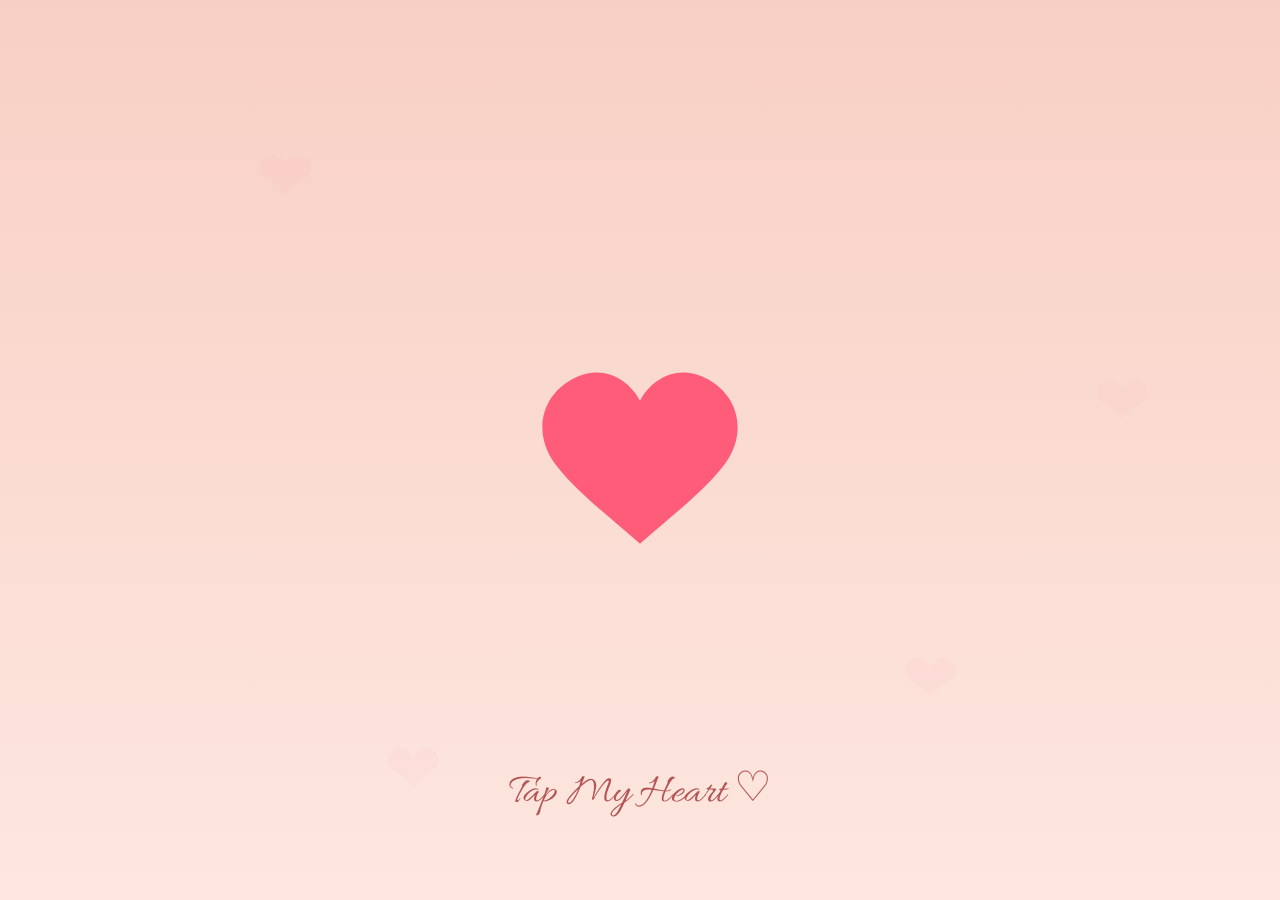
==== index.html @ dad03d86 "Add files via upload" ====
<!DOCTYPE html>
<html>
<head>
<meta charset="UTF-8">
<title>Happy Birthday Ruwaiskkkkaaaaa ❤️</title>

<link href="https://fonts.googleapis.com/css2?family=Allura&display=swap" rel="stylesheet">
<link rel="stylesheet" href="style.css">
</head>

<body>

<!-- Minimal Background Hearts -->
<div class="bg-hearts">
    <span>❤</span>
    <span>❤</span>
    <span>❤</span>
    <span>❤</span>
</div>

<!-- Single Smooth Heart -->
<div class="heart-container" onclick="burstHeart()">
    <svg class="heart" viewBox="0 0 512 512">
        <path d="M256 460
         C 200 410, 120 350, 75 290
         C 30 230, 40 150, 110 110
         C 170 75, 230 105, 256 155
         C 282 105, 342 75, 402 110
         C 472 150, 482 230, 437 290
         C 392 350, 312 410, 256 460 Z"/>
    </svg>
</div>

<div class="title">
Tap My Heart ♡
</div>

<script>
function burstHeart(){
    const heart=document.querySelector(".heart");

    heart.style.animation="none";

    for(let i=0;i<30;i++){
        const small=document.createElement("div");
        small.classList.add("small-heart");
        small.innerHTML="❤";
        small.style.left="50%";
        small.style.top="50%";

        const x=(Math.random()-0.5)*700+"px";
        const y=(Math.random()-0.5)*700+"px";

        small.style.setProperty('--x',x);
        small.style.setProperty('--y',y);

        document.body.appendChild(small);
        setTimeout(()=>small.remove(),1000);
    }

    heart.style.transform="scale(0)";

    setTimeout(()=>{
        window.location.href="page2.html";
    },1200);
}
</script>

</body>
</html>
---- style.css ----
body{
    margin:0;
    height:100vh;
    display:flex;
    justify-content:center;
    align-items:center;
    background:linear-gradient(180deg,#f8cfc4,#fde7df);
    overflow:hidden;
    position:relative;
}

/* Minimal Dim Background Hearts */
.bg-hearts span{
    position:absolute;
    font-size:70px;
    color:#ff9bb0;
    opacity:0.06;
    animation:float 10s infinite ease-in-out;
}

.bg-hearts span:nth-child(1){ top:15%; left:20%; }
.bg-hearts span:nth-child(2){ bottom:20%; right:25%; }
.bg-hearts span:nth-child(3){ top:40%; right:10%; }
.bg-hearts span:nth-child(4){ bottom:10%; left:30%; }

@keyframes float{
    0%,100%{ transform:translateY(0); }
    50%{ transform:translateY(-20px); }
}

/* Single Heart */
.heart-container{
    width:240px;
    cursor:pointer;
    z-index:2;
}

.heart{
    width:100%;
    fill:url(#grad);
    animation:heartbeat 1.5s infinite;
    transition:transform 0.8s ease;
}

/* Apply Gradient */
.heart path{
    fill:linear-gradient(145deg,#ff8fa3,#ff4d6d);
    fill:#ff5c7a;
}

/* Heartbeat */
@keyframes heartbeat{
    0%,100%{ transform:scale(1); }
    50%{ transform:scale(1.1); }
}

/* Burst Hearts */
.small-heart{
    position:absolute;
    color:#ff6b81;
    font-size:22px;
    animation:explode 1s ease forwards;
}

@keyframes explode{
    0%{ opacity:1; transform:translate(0,0) scale(1); }
    100%{ opacity:0; transform:translate(var(--x),var(--y)) scale(1.6); }
}

/* Title */
.title{
    position:absolute;
    bottom:80px;
    font-family:'Allura',cursive;
    font-size:42px;
    color:#b45454;
}
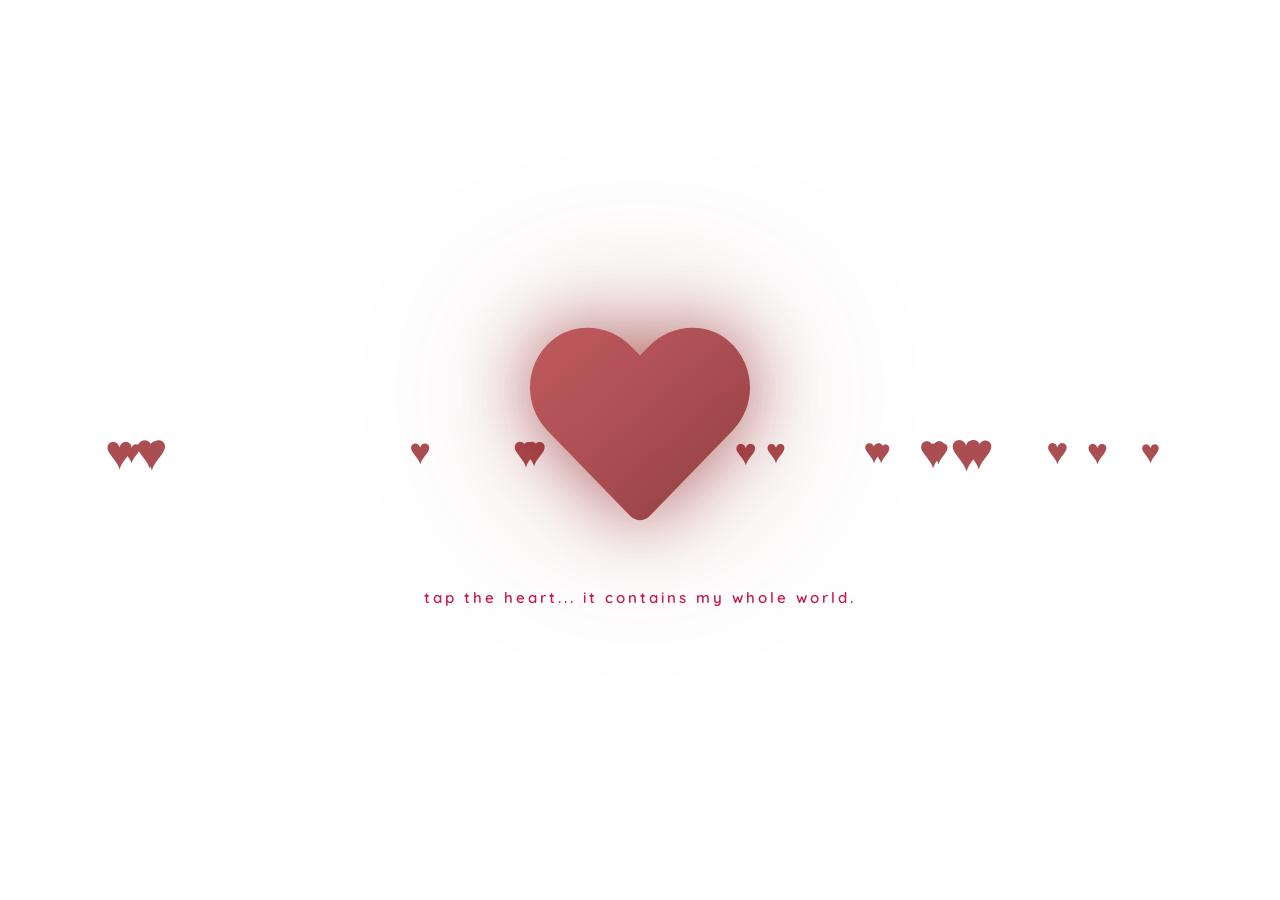
==== commit 8c262156: "Revamp index.html for birthday celebration theme Updated the HTML structure and styles for a birthda" ====
--- a/index.html
+++ b/index.html
@@ -1,70 +1,340 @@
 <!DOCTYPE html>
-<html>
+<html lang="en">
+
 <head>
-<meta charset="UTF-8">
-<title>Happy Birthday Ruwaiskkkkaaaaa ❤️</title>
-
-<link href="https://fonts.googleapis.com/css2?family=Allura&display=swap" rel="stylesheet">
-<link rel="stylesheet" href="style.css">
+    <meta charset="UTF-8">
+    <meta name="viewport" content="width=device-width, initial-scale=1.0">
+    <title>Open My Heart 💖</title>
+
+    <!-- Elegant Script Font (closest to Eyesome Script on Google Fonts) -->
+    <link
+        href="https://fonts.googleapis.com/css2?family=Great+Vibes&family=Quicksand:wght@300;400;600&family=Pacifico&display=swap"
+        rel="stylesheet">
+
+    <style>
+        * {
+            margin: 0;
+            padding: 0;
+            box-sizing: border-box;
+        }
+
+        body {
+            height: 100vh;
+            width: 100vw;
+            display: flex;
+            flex-direction: column;
+            justify-content: center;
+            align-items: center;
+            background: url('images/bg.png') no-repeat center center fixed;
+            background-size: cover;
+            overflow: hidden;
+            font-family: 'Quicksand', sans-serif;
+            transition: opacity 1.5s ease;
+            position: relative;
+        }
+
+        /* ── Soft Floating Hearts (subtle, minimal) ── */
+        .bg-heart {
+            position: absolute;
+            color: #ab4e52;
+            animation: floatUp linear infinite;
+            pointer-events: none;
+            z-index: 0;
+        }
+
+        @keyframes floatUp {
+            0% {
+                transform: translateY(100vh) scale(1);
+                opacity: 0;
+            }
+
+            10% {
+                opacity: 1;
+            }
+
+            90% {
+                opacity: 0.6;
+            }
+
+            100% {
+                transform: translateY(-10vh) scale(0.6);
+                opacity: 0;
+            }
+        }
+
+        /* ── Title ── */
+        h1 {
+            color: #b5405a;
+            font-family: 'Great Vibes', cursive;
+            font-size: 46px;
+            font-weight: 400;
+            margin-bottom: 60px;
+            text-align: center;
+            padding: 0 30px;
+            animation: textGlow 3s infinite alternate;
+            z-index: 10;
+            letter-spacing: 1px;
+        }
+
+        @keyframes textGlow {
+            from {
+                text-shadow: 0 0 15px rgba(255, 100, 130, 0.15);
+                opacity: 0.75;
+            }
+
+            to {
+                text-shadow: 0 0 25px rgba(255, 100, 130, 0.5),
+                    0 0 50px rgba(255, 50, 80, 0.15);
+                opacity: 1;
+            }
+        }
+
+        /* ── Heart Container ── */
+        .heart-container {
+            position: relative;
+            cursor: pointer;
+            z-index: 10;
+            transition: transform 0.4s ease;
+            margin-top: 20px;
+        }
+
+        .heart-container:hover {
+            transform: scale(1.06);
+        }
+
+        /* ── Minimal SVG Heart ── */
+        .heart-svg {
+            width: 220px;
+            height: 220px;
+            filter: drop-shadow(0 0 35px rgba(128, 0, 0, 0.5)) drop-shadow(0 0 80px rgba(128, 0, 0, 0.25));
+            animation: gentleBeat 2s ease-in-out infinite;
+        }
+
+        .heart-svg path {
+            fill: url(#heartGradient);
+        }
+
+        @keyframes gentleBeat {
+
+            0%,
+            100% {
+                transform: scale(1);
+            }
+
+            30% {
+                transform: scale(1.06);
+            }
+
+            40% {
+                transform: scale(1);
+            }
+
+            55% {
+                transform: scale(1.08);
+            }
+
+            70% {
+                transform: scale(1);
+            }
+        }
+
+        /* ── Subtle Hint ── */
+        .click-hint {
+            color: #c9184a;
+            font-family: 'Quicksand', sans-serif;
+            font-size: 15px;
+            font-weight: 600;
+            letter-spacing: 3px;
+            text-transform: lowercase;
+            margin-top: 50px;
+            z-index: 10;
+            animation: hintPulse 2.5s infinite;
+        }
+
+
+        @keyframes hintPulse {
+
+            0%,
+            100% {
+                opacity: 0.2;
+            }
+
+            50% {
+                opacity: 0.6;
+            }
+        }
+
+        /* ── Burst Animation ── */
+        .burst-anim {
+            animation: heartBurst 1.2s ease-out forwards !important;
+        }
+
+        @keyframes heartBurst {
+            0% {
+                transform: scale(1);
+                opacity: 1;
+            }
+
+            20% {
+                transform: scale(0.85);
+                opacity: 1;
+            }
+
+            50% {
+                transform: scale(1.3);
+                opacity: 0.6;
+                filter: drop-shadow(0 0 60px rgba(255, 51, 102, 0.8));
+            }
+
+            100% {
+                transform: scale(0);
+                opacity: 0;
+            }
+        }
+
+        /* ── Mini Burst Hearts ── */
+        .mini-heart {
+            position: fixed;
+            pointer-events: none;
+            z-index: 100;
+            opacity: 0;
+        }
+
+        /* ── Fade Out ── */
+        .fade-out {
+            opacity: 0 !important;
+            transition: opacity 0.5s ease;
+        }
+
+        /* ── Responsive ── */
+        @media (max-width: 600px) {
+            h1 {
+                font-size: 30px;
+                margin-bottom: 40px;
+            }
+
+            .heart-svg {
+                width: 160px;
+                height: 160px;
+            }
+
+            .bg-text {
+                font-size: 28px;
+            }
+        }
+    </style>
 </head>
 
 <body>
 
-<!-- Minimal Background Hearts -->
-<div class="bg-hearts">
-    <span>❤</span>
-    <span>❤</span>
-    <span>❤</span>
-    <span>❤</span>
-</div>
-
-<!-- Single Smooth Heart -->
-<div class="heart-container" onclick="burstHeart()">
-    <svg class="heart" viewBox="0 0 512 512">
-        <path d="M256 460
-         C 200 410, 120 350, 75 290
-         C 30 230, 40 150, 110 110
-         C 170 75, 230 105, 256 155
-         C 282 105, 342 75, 402 110
-         C 472 150, 482 230, 437 290
-         C 392 350, 312 410, 256 460 Z"/>
-    </svg>
-</div>
-
-<div class="title">
-Tap My Heart ♡
-</div>
-
-<script>
-function burstHeart(){
-    const heart=document.querySelector(".heart");
-
-    heart.style.animation="none";
-
-    for(let i=0;i<30;i++){
-        const small=document.createElement("div");
-        small.classList.add("small-heart");
-        small.innerHTML="❤";
-        small.style.left="50%";
-        small.style.top="50%";
-
-        const x=(Math.random()-0.5)*700+"px";
-        const y=(Math.random()-0.5)*700+"px";
-
-        small.style.setProperty('--x',x);
-        small.style.setProperty('--y',y);
-
-        document.body.appendChild(small);
-        setTimeout(()=>small.remove(),1000);
-    }
-
-    heart.style.transform="scale(0)";
-
-    setTimeout(()=>{
-        window.location.href="page2.html";
-    },1200);
-}
-</script>
+
+    <div class="heart-container" id="heartContainer" onclick="burstHeart()">
+        <svg class="heart-svg" id="bigHeart" viewBox="0 0 512 512" xmlns="http://www.w3.org/2000/svg">
+            <defs>
+                <linearGradient id="heartGradient" x1="0%" y1="0%" x2="100%" y2="100%">
+                    <stop offset="0%" style="stop-color:#bf5a5e" />
+                    <stop offset="50%" style="stop-color:#ab4e52" />
+                    <stop offset="100%" style="stop-color:#8f3e42" />
+                </linearGradient>
+            </defs>
+            <path
+                d="M462.3 62.6C407.5 15.9 326 24.3 275.7 76.2L256 96.5l-19.7-20.3C186.1 24.3 104.5 15.9 49.7 62.6c-62.8 53.6-66.1 149.8-9.9 207.9l193.5 199.8c12.5 12.9 32.8 12.9 45.3 0l193.5-199.8c56.3-58.1 53-154.3-9.8-207.9z" />
+        </svg>
+    </div>
+
+    <p class="click-hint" id="clickHint">tap the heart... it contains my whole world.</p>
+
+
+    <script>
+        // ── Subtle Background Hearts ──
+        (function createBgHearts() {
+            for (let i = 0; i < 20; i++) {
+                const h = document.createElement('div');
+                h.classList.add('bg-heart');
+                h.textContent = '♥';
+                h.style.left = Math.random() * 100 + 'vw';
+                h.style.fontSize = (Math.random() * 28 + 30) + 'px';
+                const dur = Math.random() * 12 + 10;
+                h.style.animationDuration = dur + 's';
+                h.style.animationDelay = '-' + (Math.random() * dur) + 's';
+                document.body.appendChild(h);
+            }
+        })();
+
+        // ── Main Click Handler ──
+        function burstHeart() {
+            const container = document.getElementById('heartContainer');
+            container.onclick = null;
+            container.style.cursor = 'default';
+
+            document.getElementById('clickHint').classList.add('fade-out');
+
+            document.body.style.background = 'linear-gradient(135deg, #fce4ec, #f8bbd0)';
+
+            const heart = document.getElementById('bigHeart');
+            heart.classList.add('burst-anim');
+
+            createHeartBurst();
+
+            setTimeout(() => {
+                window.location.href = 'love-meter.html';
+            }, 1500);
+        }
+
+        // ── Minimal Heart Burst ──
+        function createHeartBurst() {
+            const rect = document.getElementById('bigHeart').getBoundingClientRect();
+            const cx = rect.left + rect.width / 2;
+            const cy = rect.top + rect.height / 2;
+
+            for (let i = 0; i < 35; i++) {
+                setTimeout(() => spawnMini(cx, cy), Math.random() * 300);
+            }
+        }
+
+        function spawnMini(x, y) {
+            const el = document.createElement('div');
+            el.classList.add('mini-heart');
+            el.textContent = '♥';
+
+            const size = Math.random() * 14 + 10;
+            el.style.fontSize = size + 'px';
+            el.style.color = ['#8b0000', '#a0001c', '#6b0012', '#c9184a', '#800020'][Math.floor(Math.random() * 5)];
+
+            document.body.appendChild(el);
+
+            const angle = Math.random() * Math.PI * 2;
+            const dist = Math.random() * 160 + 80;
+            const tx = Math.cos(angle) * dist;
+            const ty = Math.sin(angle) * dist;
+
+            el.animate([
+                {
+                    left: x + 'px', top: y + 'px',
+                    opacity: 1,
+                    transform: 'translate(-50%,-50%) scale(0)'
+                },
+                {
+                    left: (x + tx * 0.5) + 'px', top: (y + ty * 0.5) + 'px',
+                    opacity: 1,
+                    transform: 'translate(-50%,-50%) scale(1)',
+                    offset: 0.3
+                },
+                {
+                    left: (x + tx) + 'px', top: (y + ty + 30) + 'px',
+                    opacity: 0,
+                    transform: 'translate(-50%,-50%) scale(0.4)'
+                }
+            ], {
+                duration: Math.random() * 500 + 500,
+                easing: 'cubic-bezier(0.22, 1, 0.36, 1)',
+                fill: 'forwards'
+            });
+
+            setTimeout(() => el.remove(), 1200);
+        }
+    </script>
 
 </body>
-</html>+
+</html>
